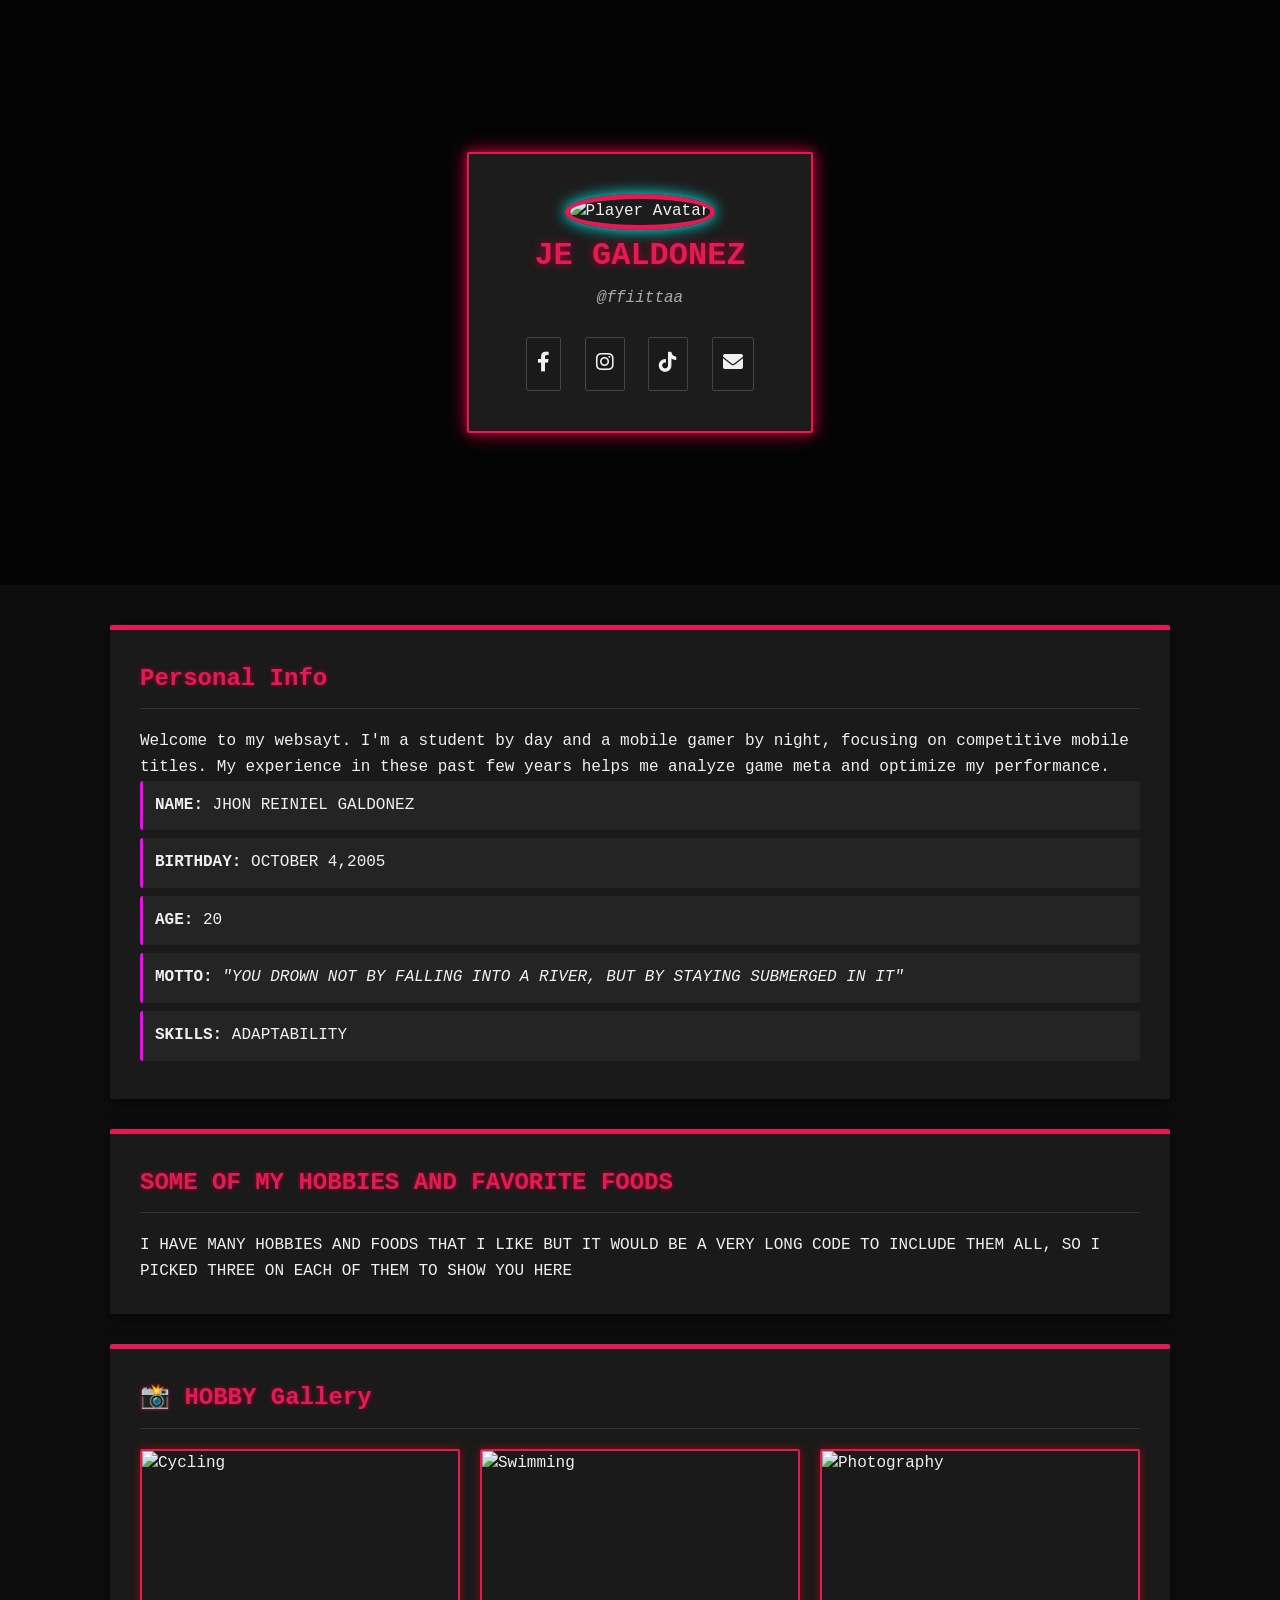
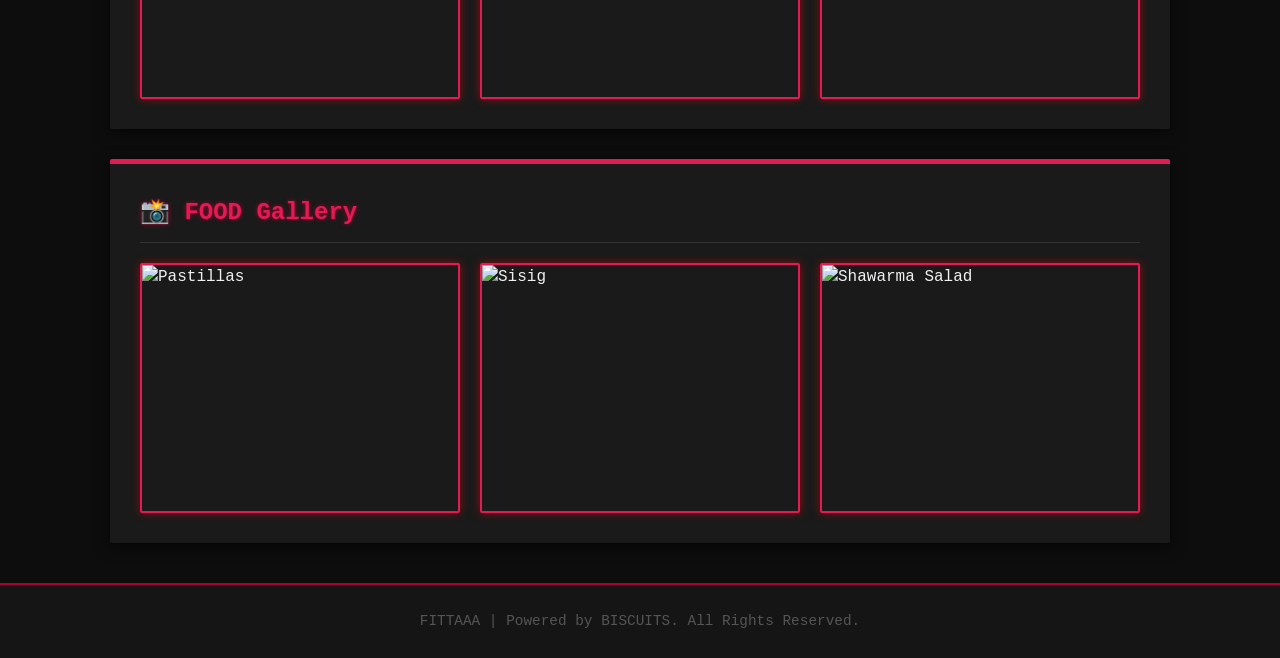
==== index_main.html @ f35afeec "Rename index.html to index_main.html" ====
<!DOCTYPE html>
<html lang="en">
<head>
<meta charset="UTF-8">
<meta name="viewport" content="width=device-width, initial-scale=1.0">
<title>Gamer's Hub & Gallery: JE GALDONEZ</title>
<link rel="stylesheet" href="https://cdnjs.cloudflare.com/ajax/libs/font-awesome/6.0.0/css/all.min.css">
<style>

        /* --- Global Styles & Variables (Dark RGB/Neon Gaming Theme) --- */

        :root {

            /* Core Colors */

            --primary-color: #e31b54; /* Aggressive Red/Pink (Main accent color) */

            --secondary-color: #b21441; /* Darker Red/Pink for hover */

            --background-color: #0d0d0d; /* Ultra Dark Black */

            --card-background: #1a1a1a; /* Dark Gray for sections/cards */

            --text-color: #f0f0f0; /* Light gray/white for contrast */

            --border-radius: 2px; /* Very sharp corners for a technical look */

            --transition-speed: 0.3s;

            /* RGB Glow Colors (Used for dynamic box-shadows) */

            --rgb-red: #a70032;

            --rgb-blue: #00fffb;

            --rgb-green: #000000;

            --rgb-purple: #ff00ff;

            /* Social Media Colors */

            --facebook-color: #1877F2;

            --instagram-color: #E4405F;

            --tiktok-color: #69C9D0;

            --email-color: #00a859;

        }

        * {

            box-sizing: border-box;

            margin: 0;

            padding: 0;

        }

        body {

            font-family: 'Consolas', monospace, 'Arial', sans-serif;

            line-height: 1.6;

            color: var(--text-color);

            background-color: var(--background-color);

        }

        .container {

            max-width: 1100px;

            margin: 40px auto;

            padding: 0 20px;

        }

        /* --- Hero Section --- */

        .hero-section {

            background: url('dark-gaming-bg-placeholder.jpg') no-repeat center center/cover; 

            height: 65vh; 

            display: flex;

            justify-content: center;

            align-items: center;

            position: relative;

            box-shadow: inset 0 0 0 1000px rgba(0, 0, 0, 0.7); 

        }

        .profile-card {

            background: rgba(30, 30, 30, 0.95); 

            padding: 40px 50px;

            border-radius: var(--border-radius);

            border: 2px solid var(--primary-color);

            box-shadow: 

                0 0 10px var(--rgb-red), 

                0 0 20px var(--rgb-red);

            transition: all 0.5s ease-in-out;

            text-align: center;

        }

        .profile-card:hover {

            transform: scale(1.05); 

            box-shadow: 

                0 0 15px var(--rgb-red),

                0 0 30px var(--rgb-blue),

                0 0 45px var(--rgb-green);

            border-color: var(--rgb-purple);

        }

        .profile-pic {

            width: 160px;

            height: 160px;

            border-radius: 50%;

            object-fit: cover;

            border: 5px solid var(--primary-color);

            box-shadow: 0 0 15px var(--rgb-blue);

            transition: transform var(--transition-speed);

        }

        .profile-pic:hover {

            transform: scale(1.05) rotate(3deg); 

            border-color: var(--rgb-green);

        }

        h1 {

            color: var(--primary-color);

            margin-bottom: 5px;

            text-shadow: 0 0 8px var(--rgb-red);

        }

        .tagline {

            font-style: italic;

            color: #aaa;

            margin-bottom: 20px;

        }

        /* --- Social Media Buttons --- */

        .social-links {

            margin-top: 25px;

        }

        .social-btn {

            display: inline-block;

            color: var(--text-color);

            background: var(--card-background);

            border: 1px solid #444;

            padding: 10px;

            font-size: 20px;

            margin: 0 7px;

            border-radius: var(--border-radius);

            transition: all 0.2s ease-out;

        }

        .social-btn:hover {

            transform: translateY(-5px) scale(1.1); 

        }

        .social-btn.facebook:hover {

            color: var(--facebook-color);

            border-color: var(--facebook-color);

            box-shadow: 0 0 15px var(--facebook-color);

        }

        .social-btn.instagram:hover {

            color: var(--instagram-color);

            border-color: var(--instagram-color);

            box-shadow: 0 0 15px var(--instagram-color);

        }

        .social-btn.tiktok:hover {

            color: var(--tiktok-color);

            border-color: var(--tiktok-color);

            box-shadow: 0 0 15px var(--tiktok-color);

        }

        .social-btn.email:hover {

            color: var(--email-color);

            border-color: var(--email-color);

            box-shadow: 0 0 15px var(--email-color);

        }

        /* --- Main Content Sections & Card Styling --- */

        section {

            background-color: var(--card-background);

            padding: 30px;

            margin-bottom: 30px;

            border-radius: var(--border-radius);

            box-shadow: 0 4px 15px rgba(0, 0, 0, 0.6);

            border-top: 5px solid var(--primary-color); 

        }

        h2 {

            color: var(--primary-color);

            border-bottom: 1px solid #333;

            padding-bottom: 10px;

            margin-bottom: 20px;

            text-shadow: 0 0 4px var(--rgb-red);

        }

        ul {

            list-style-type: none;

            padding: 0;

        }

        li {

            background: #242424; 

            padding: 12px;

            margin-bottom: 8px;

            border-left: 3px solid var(--rgb-purple);

            border-radius: 3px;

            transition: background-color 0.2s;

        }

        li:hover {

            background: #333; 

            border-left-color: var(--rgb-blue);

        }

        /* --- Action Buttons --- */

        .button-grid {

            display: flex;

            flex-wrap: wrap;

            gap: 15px;

            margin-top: 20px;

        }

        .action-btn {

            background-color: var(--primary-color);

            color: var(--background-color); 

            padding: 15px 30px;

            text-decoration: none;

            border-radius: var(--border-radius);

            transition: all 0.4s ease;

            font-weight: bold;

            text-transform: uppercase;

            letter-spacing: 2px;

            border: none;

            box-shadow: 0 0 5px var(--rgb-red);

            display: inline-block;

        }

        .action-btn:hover, .action-btn:focus {

            background-color: var(--secondary-color); 

            color: var(--text-color); 

            transform: translateY(-4px); 

            box-shadow: 

                0 0 10px var(--rgb-red),

                0 0 20px var(--rgb-blue),

                0 0 40px var(--rgb-green);

        }

        /* --- Featured Photo Grid --- */

        .photo-grid {

            display: grid;

            grid-template-columns: repeat(auto-fit, minmax(250px, 1fr));

            gap: 20px;

            margin-top: 20px;

        }

        .grid-item {

            position: relative;

            overflow: hidden;

            border-radius: var(--border-radius);

            cursor: pointer;

            border: 2px solid var(--primary-color);

            box-shadow: 0 0 8px rgba(255, 0, 0, 0.5);

            height: 250px; 

        }

        .grid-item img {

            width: 100%;

            height: 100%;

            object-fit: cover;

            display: block;

            transition: transform var(--transition-speed) ease;

        }

        .grid-item:hover img {

            transform: scale(1.1);

        }

        .caption {

            position: absolute;

            bottom: 0;

            left: 0;

            right: 0;

            background: rgba(0, 0, 0, 0.9);

            color: var(--rgb-blue);

            text-align: center;

            padding: 12px 0;

            font-weight: bold;

            text-shadow: 0 0 5px var(--rgb-blue);

            opacity: 0;

            transform: translateY(100%);

            transition: opacity var(--transition-speed), transform var(--transition-speed);

        }

        .grid-item:hover .caption {

            opacity: 1;

            transform: translateY(0);

        }

        /* --- Footer --- */

        footer {

            text-align: center;

            padding: 25px;

            color: #555;

            font-size: 0.9em;

            margin-top: 30px;

            background-color: #151515;

            border-top: 2px solid var(--rgb-red);

        }
</style>
</head>
<body>
<!-- Header / Hero Section -->
<header class="hero-section">
<div class="profile-card">
<img src="jp1.jpg" alt="Player Avatar" class="profile-pic">
<h1>JE GALDONEZ</h1>
<p class="tagline">@ffiittaa</p>
<div class="social-links">
<a href="https://www.facebook.com/share/1AWjrq5r7y/" class="social-btn facebook" target="_blank" rel="noopener noreferrer"><i class="fab fa-facebook-f"></i></a>
<a href="https://www.instagram.com/biskwet.je?igsh=MTNoODBqZzA0NzNjcw==" class="social-btn instagram" target="_blank" rel="noopener noreferrer"><i class="fab fa-instagram"></i></a>
<a href="https://tiktok.com/@ffiittaa" class="social-btn tiktok" target="_blank" rel="noopener noreferrer"><i class="fab fa-tiktok"></i></a>
<a href="mailto:jegaldonez@gmail.com" class="social-btn email"><i class="fas fa-envelope"></i></a>
</div>
</div>
</header>
<!-- Main Content -->
<main class="container">
<!-- About Me Section -->
<section class="about-me">
<h2>Personal Info</h2>
<p>Welcome to my websayt. I'm a student by day and a mobile gamer by night, focusing on competitive mobile titles. My experience in these past few years helps me analyze game meta and optimize my performance.</p>
<ul>
<li><strong>NAME:</strong> JHON REINIEL GALDONEZ</li>
<li><strong>BIRTHDAY:</strong> OCTOBER 4,2005</li>
<li><strong>AGE:</strong> 20</li>
<li><strong>MOTTO:</strong> <i>"YOU DROWN NOT BY FALLING INTO A RIVER, BUT BY STAYING SUBMERGED IN IT"</i></li>
<li><strong>SKILLS:</strong> ADAPTABILITY</li>
</ul>
</section>
<!-- Gallery Intro Header -->
<section class="page-header">
<h2 style="color: var(--primary-color);">SOME OF MY HOBBIES AND FAVORITE FOODS</h2>
<p>I HAVE MANY HOBBIES AND FOODS THAT I LIKE BUT IT WOULD BE A VERY LONG CODE TO INCLUDE THEM ALL, SO I PICKED THREE ON EACH OF THEM TO SHOW YOU HERE</p>
</section>
<!-- Hobbies Gallery -->
<section class="featured-work">
<h2>📸 HOBBY Gallery</h2>
<div class="photo-grid">
<div class="grid-item">
<img src="H1.jpg" alt="Cycling">
<div class="caption">CYCLING (CLIMBER)</div>
</div>
<div class="grid-item">
<img src="H2.jpg" alt="Swimming">
<div class="caption">SWIMMING (LONG, BREAST/FREE)</div>
</div>
<div class="grid-item">
<img src="H3.jpg" alt="Photography">
<div class="caption">PHOTOGRAPHY (PORTRAIT)</div>
</div>
</div>
</section>
<!-- Food Gallery -->
<section class="featured-work">
<h2>📸 FOOD Gallery</h2>
<div class="photo-grid">
<div class="grid-item">
<img src="F1.jpg" alt="Pastillas">
<div class="caption">PASTILLAS</div>
</div>
<div class="grid-item">
<img src="F2.jpg" alt="Sisig">
<div class="caption">SISIG</div>
</div>
<div class="grid-item">
<img src="F3.jpg" alt="Shawarma Salad">
<div class="caption">SHAWARMA SALAD</div>
</div>
</div>
</section>
</main>
<!-- Footer -->
<footer>
<p>FITTAAA | Powered by BISCUITS. All Rights Reserved.</p>
</footer>
</body>
</html>
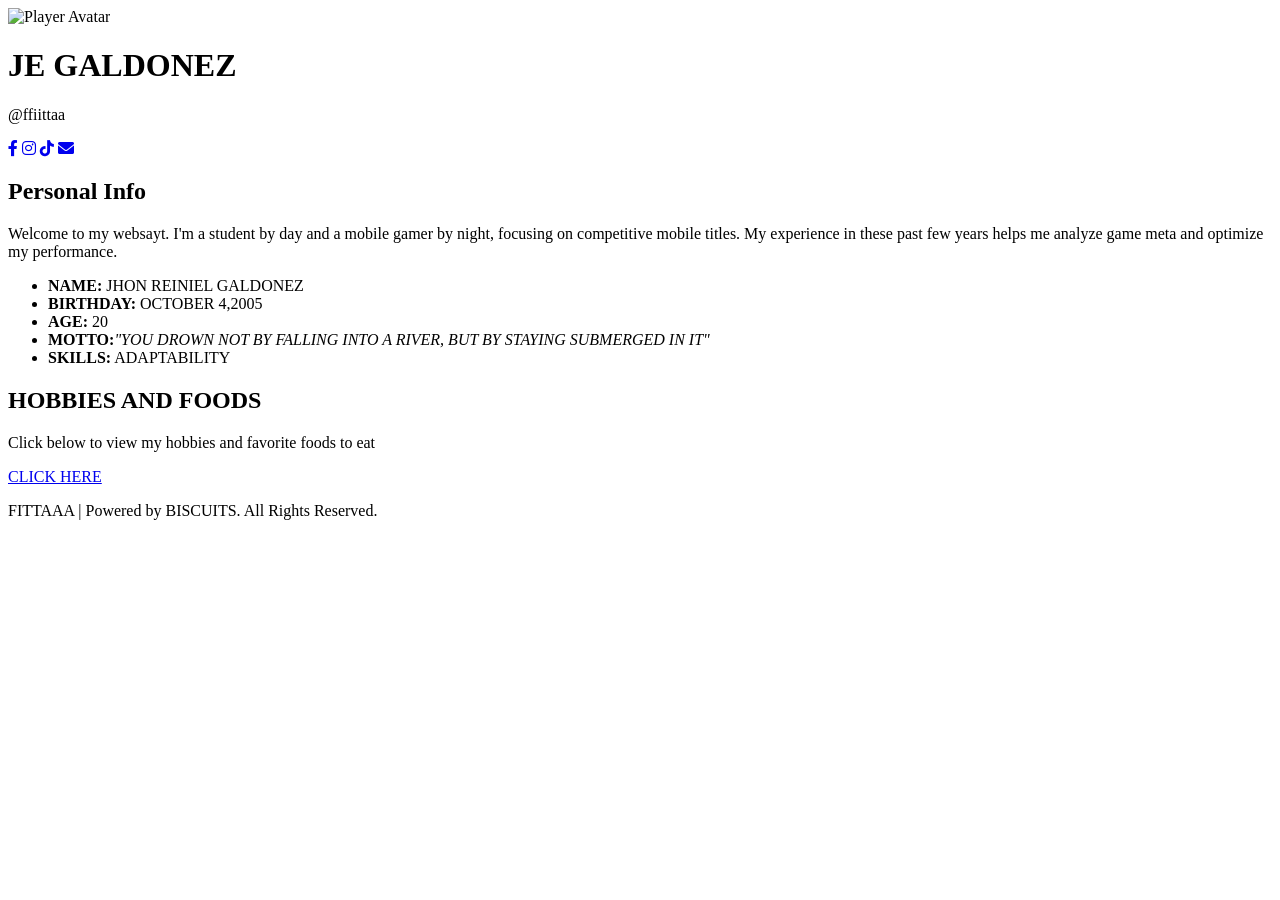
==== commit 14c90d13: "Update index_main.html" ====
--- a/index_main.html
+++ b/index_main.html
@@ -1,576 +1,106 @@
 <!DOCTYPE html>
+
 <html lang="en">
+
 <head>
+
 <meta charset="UTF-8">
+
 <meta name="viewport" content="width=device-width, initial-scale=1.0">
-<title>Gamer's Hub & Gallery: JE GALDONEZ</title>
+
+<title>Gamer's Hub: [Your Gamertag/Name]</title>
+
+<link rel="stylesheet" href="Design.css">
+
 <link rel="stylesheet" href="https://cdnjs.cloudflare.com/ajax/libs/font-awesome/6.0.0/css/all.min.css">
-<style>
 
-        /* --- Global Styles & Variables (Dark RGB/Neon Gaming Theme) --- */
+</head>
 
-        :root {
+<body>
 
-            /* Core Colors */
 
-            --primary-color: #e31b54; /* Aggressive Red/Pink (Main accent color) */
+<header class="hero-section">
 
-            --secondary-color: #b21441; /* Darker Red/Pink for hover */
+<div class="profile-card">
 
-            --background-color: #0d0d0d; /* Ultra Dark Black */
+<img src="jp1.jpg" alt="Player Avatar" class="profile-pic">
 
-            --card-background: #1a1a1a; /* Dark Gray for sections/cards */
+<h1>JE GALDONEZ</h1>
 
-            --text-color: #f0f0f0; /* Light gray/white for contrast */
+<p class="tagline">@ffiittaa</p>
 
-            --border-radius: 2px; /* Very sharp corners for a technical look */
 
-            --transition-speed: 0.3s;
 
-            /* RGB Glow Colors (Used for dynamic box-shadows) */
+<div class="social-links">
 
-            --rgb-red: #a70032;
+<a href="https://www.facebook.com/share/1AWjrq5r7y/" class="social-btn facebook"><i class="fab fa-facebook-f"></i></a>
 
-            --rgb-blue: #00fffb;
+<a href="https://www.instagram.com/biskwet.je?igsh=MTNoODBqZzA0NzNjcw==" class="social-btn instagram"><i class="fab fa-instagram"></i></a>
 
-            --rgb-green: #000000;
+<a href="tiktok.com/@ffiittaa" class="social-btn tiktok"><i class="fab fa-tiktok"></i></a>
 
-            --rgb-purple: #ff00ff;
+<a href="jegaldonez@gmail.com" class="social-btn email"><i class="fas fa-envelope"></i></a>
 
-            /* Social Media Colors */
+</div>
 
-            --facebook-color: #1877F2;
+</div>
 
-            --instagram-color: #E4405F;
+</header>
 
-            --tiktok-color: #69C9D0;
 
-            --email-color: #00a859;
+<main class="container">
 
-        }
 
-        * {
+<section class="about-me">
 
-            box-sizing: border-box;
+<h2>Personal Info</h2>
 
-            margin: 0;
+<p>Welcome to my websayt. I'm a student by day and a mobile gamer by night, focusing on competitive mobile titles. My experience in these past few years helps me analyze game meta and optimize my performance.</p>
 
-            padding: 0;
+<ul>
 
-        }
+<li><strong>NAME:</strong> JHON REINIEL GALDONEZ</li>
 
-        body {
+<li><strong>BIRTHDAY:</strong> OCTOBER 4,2005</li>
 
-            font-family: 'Consolas', monospace, 'Arial', sans-serif;
+<li><strong>AGE:</strong> 20</li>
 
-            line-height: 1.6;
+<li><strong>MOTTO:</strong><i>"YOU DROWN NOT BY FALLING INTO A RIVER, BUT BY STAYING SUBMERGED IN IT"</i></li>
 
-            color: var(--text-color);
+<li><strong>SKILLS:</strong> ADAPTABILITY</li>
 
-            background-color: var(--background-color);
 
-        }
+</ul>
 
-        .container {
+</section>
 
-            max-width: 1100px;
 
-            margin: 40px auto;
 
-            padding: 0 20px;
 
-        }
+<section class="featured-work">
 
-        /* --- Hero Section --- */
+<h2>HOBBIES AND FOODS</h2>
 
-        .hero-section {
+<p>Click below to view my hobbies and favorite foods to eat</p>
 
-            background: url('dark-gaming-bg-placeholder.jpg') no-repeat center center/cover; 
+<div class="button-grid">
 
-            height: 65vh; 
+<a href="gallery.html" class="action-btn">CLICK HERE</a>
 
-            display: flex;
+</div>
 
-            justify-content: center;
+</section>
 
-            align-items: center;
+</main>
 
-            position: relative;
 
-            box-shadow: inset 0 0 0 1000px rgba(0, 0, 0, 0.7); 
+<footer>
 
-        }
+<p>FITTAAA | Powered by BISCUITS. All Rights Reserved.</p>
 
-        .profile-card {
+</footer>
 
-            background: rgba(30, 30, 30, 0.95); 
 
-            padding: 40px 50px;
+</body>
 
-            border-radius: var(--border-radius);
-
-            border: 2px solid var(--primary-color);
-
-            box-shadow: 
-
-                0 0 10px var(--rgb-red), 
-
-                0 0 20px var(--rgb-red);
-
-            transition: all 0.5s ease-in-out;
-
-            text-align: center;
-
-        }
-
-        .profile-card:hover {
-
-            transform: scale(1.05); 
-
-            box-shadow: 
-
-                0 0 15px var(--rgb-red),
-
-                0 0 30px var(--rgb-blue),
-
-                0 0 45px var(--rgb-green);
-
-            border-color: var(--rgb-purple);
-
-        }
-
-        .profile-pic {
-
-            width: 160px;
-
-            height: 160px;
-
-            border-radius: 50%;
-
-            object-fit: cover;
-
-            border: 5px solid var(--primary-color);
-
-            box-shadow: 0 0 15px var(--rgb-blue);
-
-            transition: transform var(--transition-speed);
-
-        }
-
-        .profile-pic:hover {
-
-            transform: scale(1.05) rotate(3deg); 
-
-            border-color: var(--rgb-green);
-
-        }
-
-        h1 {
-
-            color: var(--primary-color);
-
-            margin-bottom: 5px;
-
-            text-shadow: 0 0 8px var(--rgb-red);
-
-        }
-
-        .tagline {
-
-            font-style: italic;
-
-            color: #aaa;
-
-            margin-bottom: 20px;
-
-        }
-
-        /* --- Social Media Buttons --- */
-
-        .social-links {
-
-            margin-top: 25px;
-
-        }
-
-        .social-btn {
-
-            display: inline-block;
-
-            color: var(--text-color);
-
-            background: var(--card-background);
-
-            border: 1px solid #444;
-
-            padding: 10px;
-
-            font-size: 20px;
-
-            margin: 0 7px;
-
-            border-radius: var(--border-radius);
-
-            transition: all 0.2s ease-out;
-
-        }
-
-        .social-btn:hover {
-
-            transform: translateY(-5px) scale(1.1); 
-
-        }
-
-        .social-btn.facebook:hover {
-
-            color: var(--facebook-color);
-
-            border-color: var(--facebook-color);
-
-            box-shadow: 0 0 15px var(--facebook-color);
-
-        }
-
-        .social-btn.instagram:hover {
-
-            color: var(--instagram-color);
-
-            border-color: var(--instagram-color);
-
-            box-shadow: 0 0 15px var(--instagram-color);
-
-        }
-
-        .social-btn.tiktok:hover {
-
-            color: var(--tiktok-color);
-
-            border-color: var(--tiktok-color);
-
-            box-shadow: 0 0 15px var(--tiktok-color);
-
-        }
-
-        .social-btn.email:hover {
-
-            color: var(--email-color);
-
-            border-color: var(--email-color);
-
-            box-shadow: 0 0 15px var(--email-color);
-
-        }
-
-        /* --- Main Content Sections & Card Styling --- */
-
-        section {
-
-            background-color: var(--card-background);
-
-            padding: 30px;
-
-            margin-bottom: 30px;
-
-            border-radius: var(--border-radius);
-
-            box-shadow: 0 4px 15px rgba(0, 0, 0, 0.6);
-
-            border-top: 5px solid var(--primary-color); 
-
-        }
-
-        h2 {
-
-            color: var(--primary-color);
-
-            border-bottom: 1px solid #333;
-
-            padding-bottom: 10px;
-
-            margin-bottom: 20px;
-
-            text-shadow: 0 0 4px var(--rgb-red);
-
-        }
-
-        ul {
-
-            list-style-type: none;
-
-            padding: 0;
-
-        }
-
-        li {
-
-            background: #242424; 
-
-            padding: 12px;
-
-            margin-bottom: 8px;
-
-            border-left: 3px solid var(--rgb-purple);
-
-            border-radius: 3px;
-
-            transition: background-color 0.2s;
-
-        }
-
-        li:hover {
-
-            background: #333; 
-
-            border-left-color: var(--rgb-blue);
-
-        }
-
-        /* --- Action Buttons --- */
-
-        .button-grid {
-
-            display: flex;
-
-            flex-wrap: wrap;
-
-            gap: 15px;
-
-            margin-top: 20px;
-
-        }
-
-        .action-btn {
-
-            background-color: var(--primary-color);
-
-            color: var(--background-color); 
-
-            padding: 15px 30px;
-
-            text-decoration: none;
-
-            border-radius: var(--border-radius);
-
-            transition: all 0.4s ease;
-
-            font-weight: bold;
-
-            text-transform: uppercase;
-
-            letter-spacing: 2px;
-
-            border: none;
-
-            box-shadow: 0 0 5px var(--rgb-red);
-
-            display: inline-block;
-
-        }
-
-        .action-btn:hover, .action-btn:focus {
-
-            background-color: var(--secondary-color); 
-
-            color: var(--text-color); 
-
-            transform: translateY(-4px); 
-
-            box-shadow: 
-
-                0 0 10px var(--rgb-red),
-
-                0 0 20px var(--rgb-blue),
-
-                0 0 40px var(--rgb-green);
-
-        }
-
-        /* --- Featured Photo Grid --- */
-
-        .photo-grid {
-
-            display: grid;
-
-            grid-template-columns: repeat(auto-fit, minmax(250px, 1fr));
-
-            gap: 20px;
-
-            margin-top: 20px;
-
-        }
-
-        .grid-item {
-
-            position: relative;
-
-            overflow: hidden;
-
-            border-radius: var(--border-radius);
-
-            cursor: pointer;
-
-            border: 2px solid var(--primary-color);
-
-            box-shadow: 0 0 8px rgba(255, 0, 0, 0.5);
-
-            height: 250px; 
-
-        }
-
-        .grid-item img {
-
-            width: 100%;
-
-            height: 100%;
-
-            object-fit: cover;
-
-            display: block;
-
-            transition: transform var(--transition-speed) ease;
-
-        }
-
-        .grid-item:hover img {
-
-            transform: scale(1.1);
-
-        }
-
-        .caption {
-
-            position: absolute;
-
-            bottom: 0;
-
-            left: 0;
-
-            right: 0;
-
-            background: rgba(0, 0, 0, 0.9);
-
-            color: var(--rgb-blue);
-
-            text-align: center;
-
-            padding: 12px 0;
-
-            font-weight: bold;
-
-            text-shadow: 0 0 5px var(--rgb-blue);
-
-            opacity: 0;
-
-            transform: translateY(100%);
-
-            transition: opacity var(--transition-speed), transform var(--transition-speed);
-
-        }
-
-        .grid-item:hover .caption {
-
-            opacity: 1;
-
-            transform: translateY(0);
-
-        }
-
-        /* --- Footer --- */
-
-        footer {
-
-            text-align: center;
-
-            padding: 25px;
-
-            color: #555;
-
-            font-size: 0.9em;
-
-            margin-top: 30px;
-
-            background-color: #151515;
-
-            border-top: 2px solid var(--rgb-red);
-
-        }
-</style>
-</head>
-<body>
-<!-- Header / Hero Section -->
-<header class="hero-section">
-<div class="profile-card">
-<img src="jp1.jpg" alt="Player Avatar" class="profile-pic">
-<h1>JE GALDONEZ</h1>
-<p class="tagline">@ffiittaa</p>
-<div class="social-links">
-<a href="https://www.facebook.com/share/1AWjrq5r7y/" class="social-btn facebook" target="_blank" rel="noopener noreferrer"><i class="fab fa-facebook-f"></i></a>
-<a href="https://www.instagram.com/biskwet.je?igsh=MTNoODBqZzA0NzNjcw==" class="social-btn instagram" target="_blank" rel="noopener noreferrer"><i class="fab fa-instagram"></i></a>
-<a href="https://tiktok.com/@ffiittaa" class="social-btn tiktok" target="_blank" rel="noopener noreferrer"><i class="fab fa-tiktok"></i></a>
-<a href="mailto:jegaldonez@gmail.com" class="social-btn email"><i class="fas fa-envelope"></i></a>
-</div>
-</div>
-</header>
-<!-- Main Content -->
-<main class="container">
-<!-- About Me Section -->
-<section class="about-me">
-<h2>Personal Info</h2>
-<p>Welcome to my websayt. I'm a student by day and a mobile gamer by night, focusing on competitive mobile titles. My experience in these past few years helps me analyze game meta and optimize my performance.</p>
-<ul>
-<li><strong>NAME:</strong> JHON REINIEL GALDONEZ</li>
-<li><strong>BIRTHDAY:</strong> OCTOBER 4,2005</li>
-<li><strong>AGE:</strong> 20</li>
-<li><strong>MOTTO:</strong> <i>"YOU DROWN NOT BY FALLING INTO A RIVER, BUT BY STAYING SUBMERGED IN IT"</i></li>
-<li><strong>SKILLS:</strong> ADAPTABILITY</li>
-</ul>
-</section>
-<!-- Gallery Intro Header -->
-<section class="page-header">
-<h2 style="color: var(--primary-color);">SOME OF MY HOBBIES AND FAVORITE FOODS</h2>
-<p>I HAVE MANY HOBBIES AND FOODS THAT I LIKE BUT IT WOULD BE A VERY LONG CODE TO INCLUDE THEM ALL, SO I PICKED THREE ON EACH OF THEM TO SHOW YOU HERE</p>
-</section>
-<!-- Hobbies Gallery -->
-<section class="featured-work">
-<h2>📸 HOBBY Gallery</h2>
-<div class="photo-grid">
-<div class="grid-item">
-<img src="H1.jpg" alt="Cycling">
-<div class="caption">CYCLING (CLIMBER)</div>
-</div>
-<div class="grid-item">
-<img src="H2.jpg" alt="Swimming">
-<div class="caption">SWIMMING (LONG, BREAST/FREE)</div>
-</div>
-<div class="grid-item">
-<img src="H3.jpg" alt="Photography">
-<div class="caption">PHOTOGRAPHY (PORTRAIT)</div>
-</div>
-</div>
-</section>
-<!-- Food Gallery -->
-<section class="featured-work">
-<h2>📸 FOOD Gallery</h2>
-<div class="photo-grid">
-<div class="grid-item">
-<img src="F1.jpg" alt="Pastillas">
-<div class="caption">PASTILLAS</div>
-</div>
-<div class="grid-item">
-<img src="F2.jpg" alt="Sisig">
-<div class="caption">SISIG</div>
-</div>
-<div class="grid-item">
-<img src="F3.jpg" alt="Shawarma Salad">
-<div class="caption">SHAWARMA SALAD</div>
-</div>
-</div>
-</section>
-</main>
-<!-- Footer -->
-<footer>
-<p>FITTAAA | Powered by BISCUITS. All Rights Reserved.</p>
-</footer>
-</body>
 </html>
- 
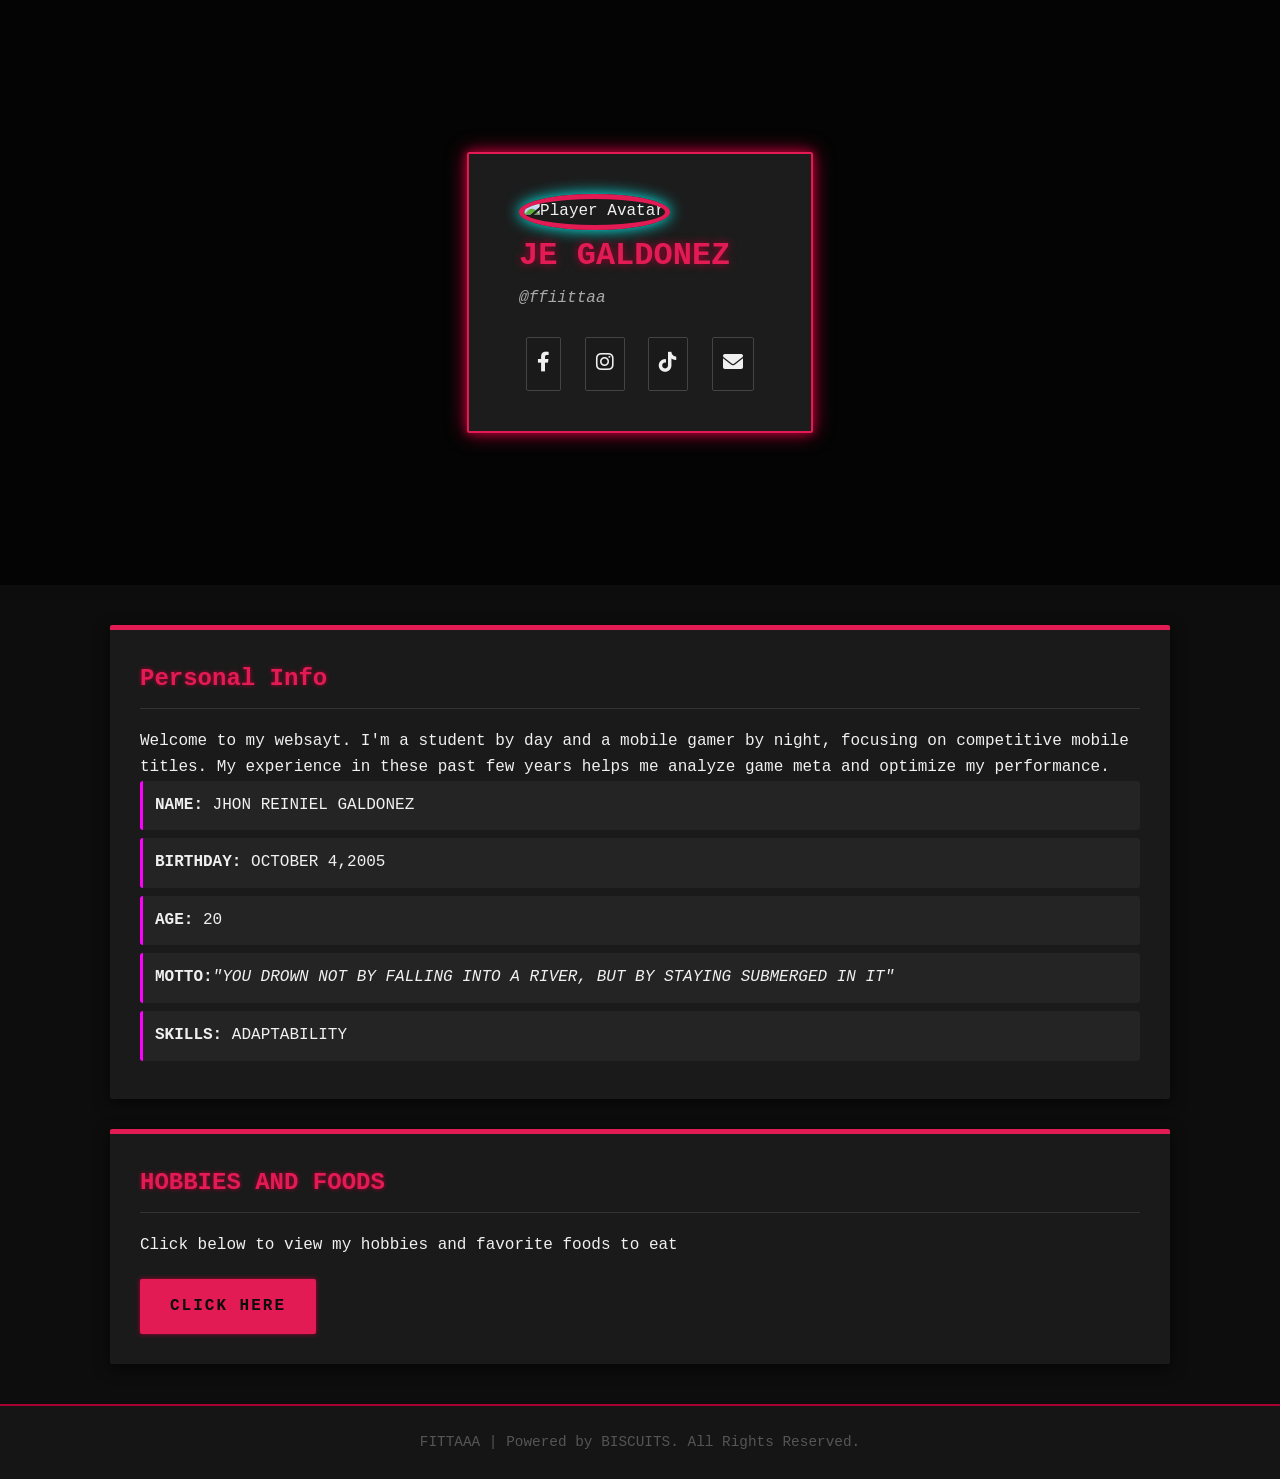
==== commit c757634a: "Update index_main.html" ====
--- a/index_main.html
+++ b/index_main.html
@@ -10,7 +10,7 @@
 
 <title>Gamer's Hub: [Your Gamertag/Name]</title>
 
-<link rel="stylesheet" href="Design.css">
+<link rel="stylesheet" href="style.css">
 
 <link rel="stylesheet" href="https://cdnjs.cloudflare.com/ajax/libs/font-awesome/6.0.0/css/all.min.css">
 
@@ -85,7 +85,7 @@
 
 <div class="button-grid">
 
-<a href="gallery.html" class="action-btn">CLICK HERE</a>
+<a href="page2.html" class="action-btn">CLICK HERE</a>
 
 </div>
 
--- a/style.css
+++ b/style.css
@@ -0,0 +1,555 @@
+/* --- Global Styles & Variables (Dark RGB/Neon Gaming Theme) --- */
+
+:root {
+
+/* Core Colors */
+
+--primary-color: #e31b54; /* Aggressive Red/Pink (Main accent color) */
+
+--secondary-color: #b21441; /* Darker Red/Pink for hover */
+
+--background-color: #0d0d0d; /* Ultra Dark Black */
+
+--card-background: #1a1a1a; /* Dark Gray for sections/cards */
+
+--text-color: #f0f0f0; /* Light gray/white for contrast */
+
+--border-radius: 2px; /* Very sharp corners for a technical look */
+
+--transition-speed: 0.3s;
+
+
+/* RGB Glow Colors (Used for dynamic box-shadows) */
+
+--rgb-red: #a70032;
+
+--rgb-blue: #00fffb;
+
+--rgb-green: #000000;
+
+--rgb-purple: #ff00ff;
+
+
+/* Social Media Colors (Slightly adjusted for dark background) */
+
+--facebook-color: #1877F2;
+
+--instagram-color: #E4405F;
+
+--tiktok-color: #69C9D0;
+
+--email-color: #00a859;
+
+}
+
+
+* {
+
+box-sizing: border-box;
+
+margin: 0;
+
+padding: 0;
+
+}
+
+
+body {
+
+font-family: 'Consolas', monospace, 'Arial', sans-serif;
+
+line-height: 1.6;
+
+color: var(--text-color);
+
+background-color: var(--background-color);
+
+}
+
+
+.container {
+
+max-width: 1100px;
+
+margin: 40px auto;
+
+padding: 0 20px;
+
+}
+
+
+/* --- Hero Section: The Command Center --- */
+
+.hero-section {
+
+background: url('dark-gaming-bg-placeholder.jpg') no-repeat center center/cover;
+
+height: 65vh;
+
+display: flex;
+
+justify-content: center;
+
+align-items: center;
+
+position: relative;
+
+box-shadow: inset 0 0 0 1000px rgba(0, 0, 0, 0.7);
+
+}
+
+
+.profile-card {
+
+background: rgba(30, 30, 30, 0.95);
+
+padding: 40px 50px;
+
+border-radius: var(--border-radius);
+
+/* Initial subtle neon border */
+
+border: 2px solid var(--primary-color);
+
+box-shadow:
+
+0 0 10px var(--rgb-red),
+
+0 0 20px var(--rgb-red);
+
+transition: all 0.5s ease-in-out;
+
+}
+
+
+/* INTERACTIVE FEATURE: Full RGB Neon Pulse on Profile Card Hover */
+
+.profile-card:hover {
+
+transform: scale(1.05);
+
+box-shadow:
+
+0 0 15px var(--rgb-red),
+
+0 0 30px var(--rgb-blue),
+
+0 0 45px var(--rgb-green);
+
+border-color: var(--rgb-purple);
+
+}
+
+
+.profile-pic {
+
+width: 160px;
+
+height: 160px;
+
+border-radius: 50%;
+
+object-fit: cover;
+
+border: 5px solid var(--primary-color);
+
+box-shadow: 0 0 15px var(--rgb-blue);
+
+transition: transform var(--transition-speed);
+
+}
+
+
+.profile-pic:hover {
+
+transform: scale(1.05) rotate(3deg);
+
+border-color: var(--rgb-green);
+
+}
+
+
+h1 {
+
+color: var(--primary-color);
+
+margin-bottom: 5px;
+
+text-shadow: 0 0 8px var(--rgb-red);
+
+}
+
+
+.tagline {
+
+font-style: italic;
+
+color: #aaa;
+
+margin-bottom: 20px;
+
+}
+
+
+/* --- Social Media Buttons (Individual Glows) --- */
+
+.social-links {
+
+margin-top: 25px;
+
+}
+
+
+.social-btn {
+
+display: inline-block;
+
+color: var(--text-color);
+
+background: var(--card-background);
+
+border: 1px solid #444;
+
+padding: 10px;
+
+font-size: 20px;
+
+margin: 0 7px;
+
+border-radius: var(--border-radius);
+
+transition: all 0.2s ease-out;
+
+}
+
+
+/* INTERACTIVE FEATURE: Custom Color and Glow on Hover */
+
+.social-btn:hover {
+
+transform: translateY(-5px) scale(1.1);
+
+}
+
+
+.social-btn.facebook:hover {
+
+color: var(--facebook-color);
+
+border-color: var(--facebook-color);
+
+box-shadow: 0 0 15px var(--facebook-color);
+
+}
+
+
+.social-btn.instagram:hover {
+
+color: var(--instagram-color);
+
+border-color: var(--instagram-color);
+
+box-shadow: 0 0 15px var(--instagram-color);
+
+}
+
+
+.social-btn.tiktok:hover {
+
+color: var(--tiktok-color);
+
+border-color: var(--tiktok-color);
+
+box-shadow: 0 0 15px var(--tiktok-color);
+
+}
+
+
+.social-btn.email:hover {
+
+color: var(--email-color);
+
+border-color: var(--email-color);
+
+box-shadow: 0 0 15px var(--email-color);
+
+}
+
+
+
+/* --- Main Content Sections & Card Styling --- */
+
+section {
+
+background-color: var(--card-background);
+
+padding: 30px;
+
+margin-bottom: 30px;
+
+border-radius: var(--border-radius);
+
+box-shadow: 0 4px 15px rgba(0, 0, 0, 0.6);
+
+/* Prominent Red Accent Border */
+
+border-top: 5px solid var(--primary-color);
+
+}
+
+
+h2 {
+
+color: var(--primary-color);
+
+border-bottom: 1px solid #333;
+
+padding-bottom: 10px;
+
+margin-bottom: 20px;
+
+text-shadow: 0 0 4px var(--rgb-red);
+
+}
+
+
+ul {
+
+list-style-type: none;
+
+padding: 0;
+
+}
+
+li {
+
+background: #242424;
+
+padding: 12px;
+
+margin-bottom: 8px;
+
+border-left: 3px solid var(--rgb-purple); /* Purple line accent */
+
+border-radius: 3px;
+
+transition: background-color 0.2s;
+
+}
+
+li:hover {
+
+background: #333;
+
+border-left-color: var(--rgb-blue);
+
+}
+
+
+/* --- Action Buttons (The Call to Action) --- */
+
+.button-grid {
+
+display: flex;
+
+flex-wrap: wrap;
+
+gap: 15px;
+
+margin-top: 20px;
+
+}
+
+
+.action-btn {
+
+background-color: var(--primary-color);
+
+color: var(--background-color);
+
+padding: 15px 30px;
+
+text-decoration: none;
+
+border-radius: var(--border-radius);
+
+transition: all 0.4s ease;
+
+font-weight: bold;
+
+text-transform: uppercase;
+
+letter-spacing: 2px;
+
+border: none;
+
+box-shadow: 0 0 5px var(--rgb-red);
+
+display: inline-block;
+
+}
+
+
+/* INTERACTIVE FEATURE: Stronger, multi-color RGB effect on hover/tap */
+
+.action-btn:hover, .action-btn:focus {
+
+background-color: var(--secondary-color);
+
+color: var(--text-color);
+
+transform: translateY(-4px);
+
+/* Multi-layered shadow for RGB effect */
+
+box-shadow:
+
+0 0 10px var(--rgb-red),
+
+0 0 20px var(--rgb-blue),
+
+0 0 40px var(--rgb-green);
+
+}
+
+
+/* Specific styling for MLBB buttons on hobbies.html */
+
+.mlbb-role {
+
+background-color: #004d40;
+
+color: white;
+
+}
+
+.mlbb-role:hover {
+
+background-color: #00796b;
+
+box-shadow: 0 0 15px #00ff73; /* Green glow for MLBB buttons */
+
+}
+
+
+/* --- Featured Photo Grid (Expand on Hover) --- */
+
+.photo-grid {
+
+display: grid;
+
+grid-template-columns: repeat(auto-fit, minmax(250px, 1fr));
+
+gap: 20px;
+
+margin-top: 20px;
+
+}
+
+
+.grid-item {
+
+position: relative;
+
+overflow: hidden;
+
+border-radius: var(--border-radius);
+
+cursor: pointer;
+
+/* Red border around the image container */
+
+border: 2px solid var(--primary-color);
+
+box-shadow: 0 0 8px rgba(255, 0, 0, 0.5);
+
+height: 250px;
+
+}
+
+
+.grid-item img {
+
+width: 100%;
+
+height: 100%;
+
+object-fit: cover;
+
+display: block;
+
+transition: transform var(--transition-speed) ease;
+
+}
+
+
+.grid-item:hover img {
+
+transform: scale(1.1);
+
+}
+
+
+.caption {
+
+position: absolute;
+
+bottom: 0;
+
+left: 0;
+
+right: 0;
+
+background: rgba(0, 0, 0, 0.9);
+
+color: var(--rgb-blue); /* Blue text for data/caption */
+
+text-align: center;
+
+padding: 12px 0;
+
+font-weight: bold;
+
+text-shadow: 0 0 5px var(--rgb-blue);
+
+
+opacity: 0;
+
+transform: translateY(100%);
+
+transition: opacity var(--transition-speed), transform var(--transition-speed);
+
+}
+
+
+.grid-item:hover .caption {
+
+opacity: 1;
+
+transform: translateY(0);
+
+}
+
+
+
+
+
+/* --- Footer --- */
+
+footer {
+
+text-align: center;
+
+padding: 25px;
+
+color: #555;
+
+font-size: 0.9em;
+
+margin-top: 30px;
+
+background-color: #151515;
+
+border-top: 2px solid var(--rgb-red);
+
+}
